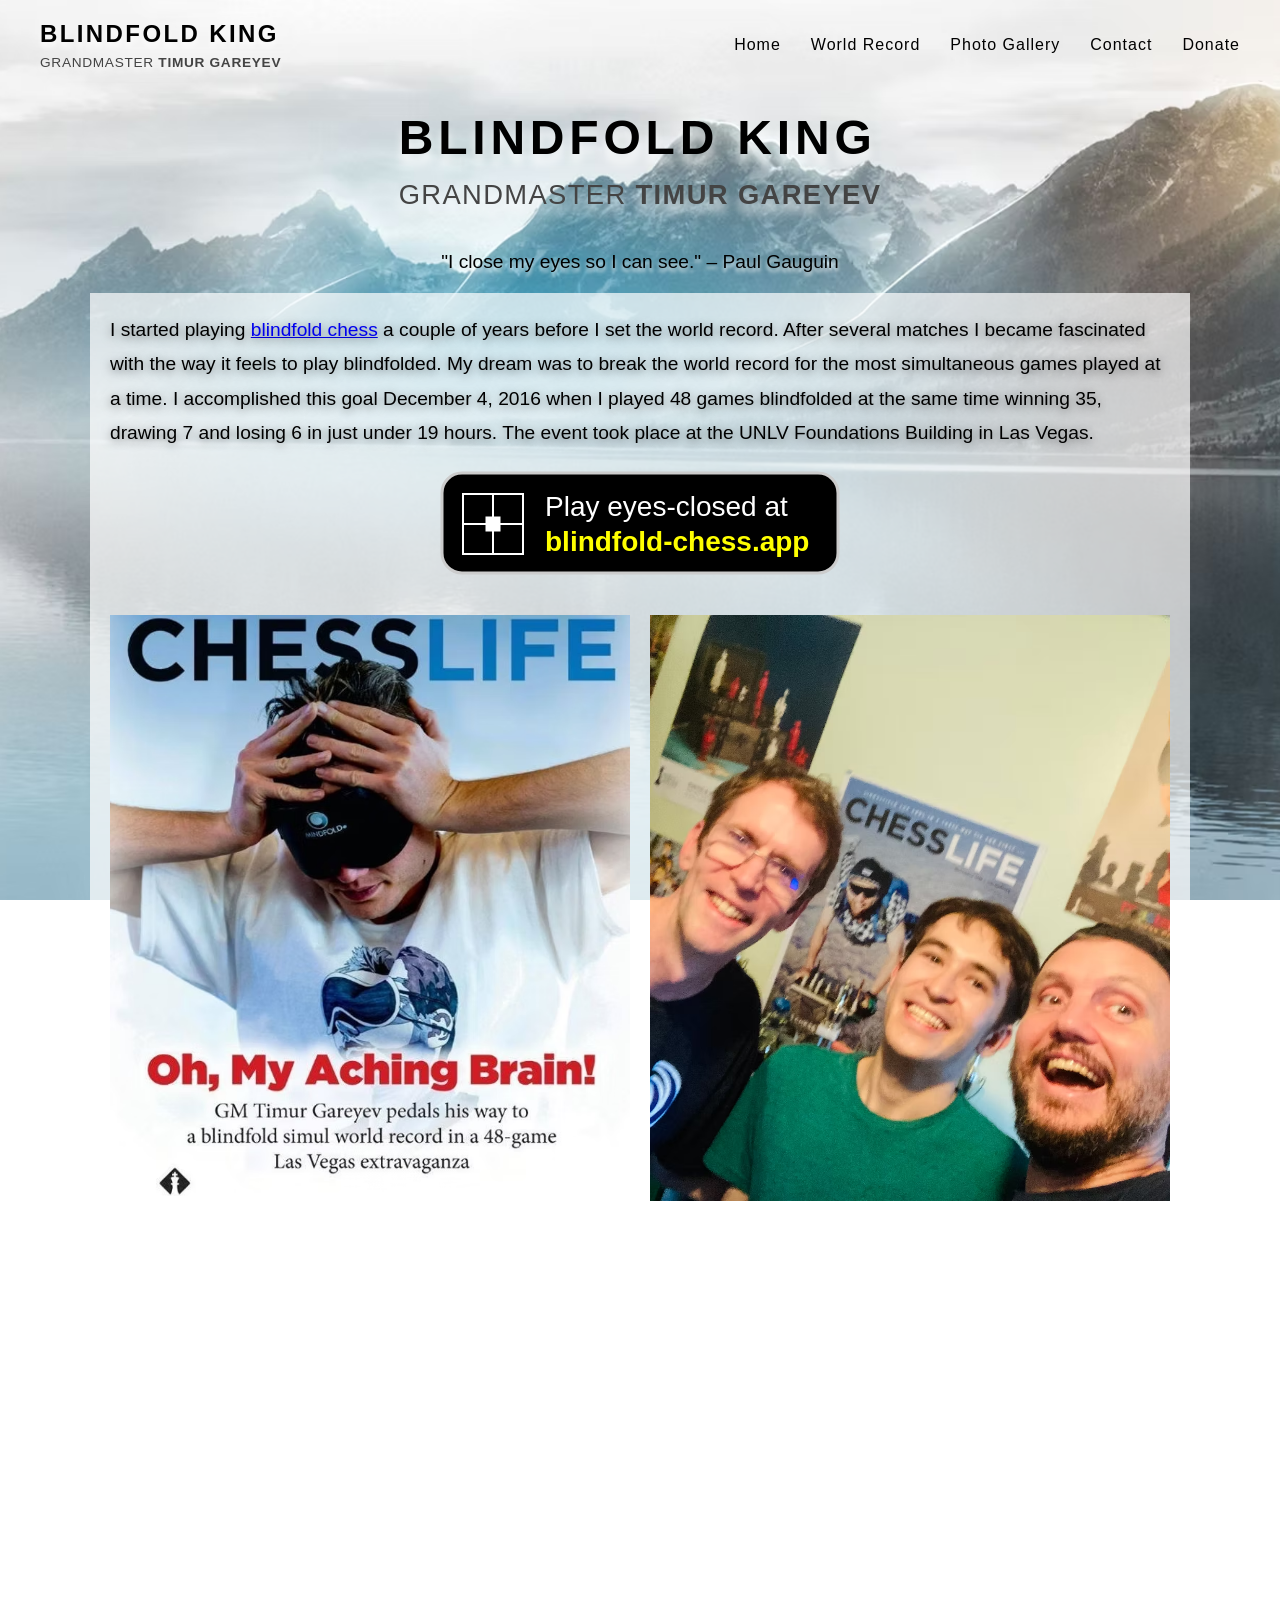
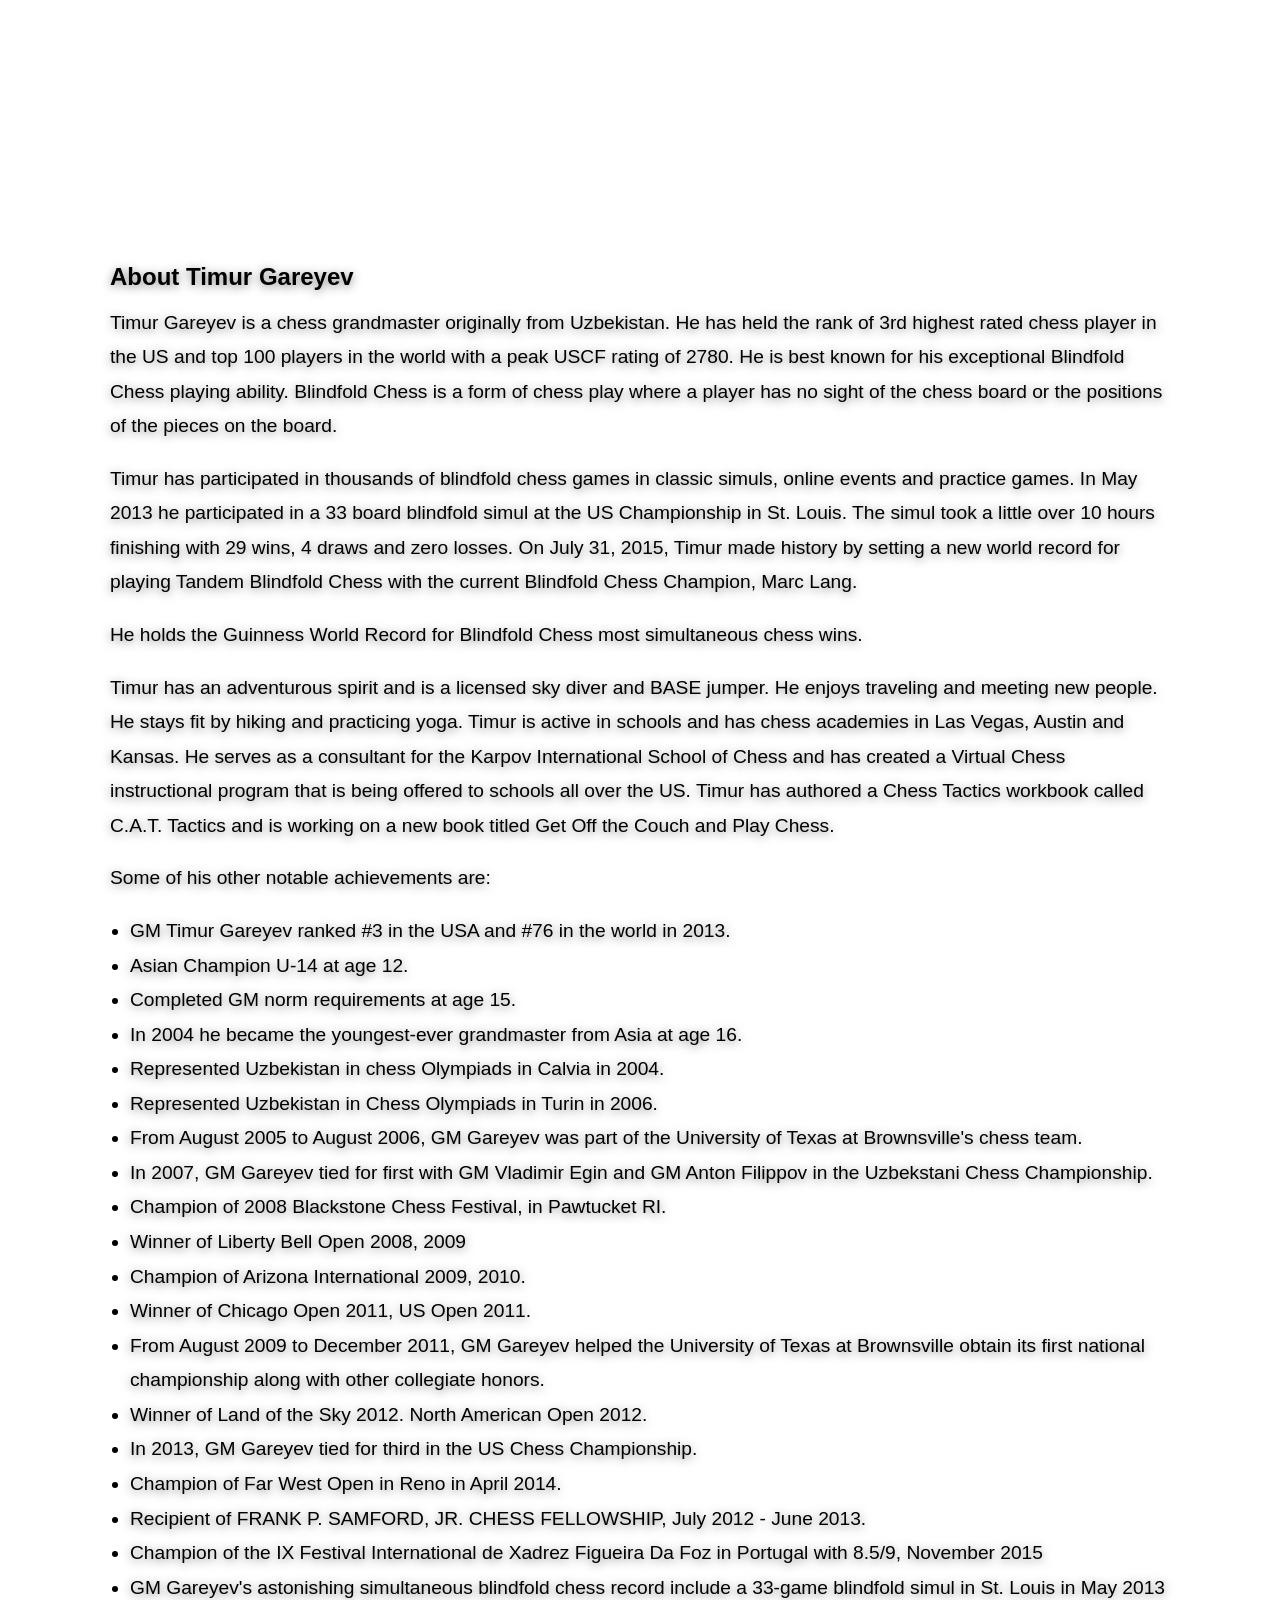
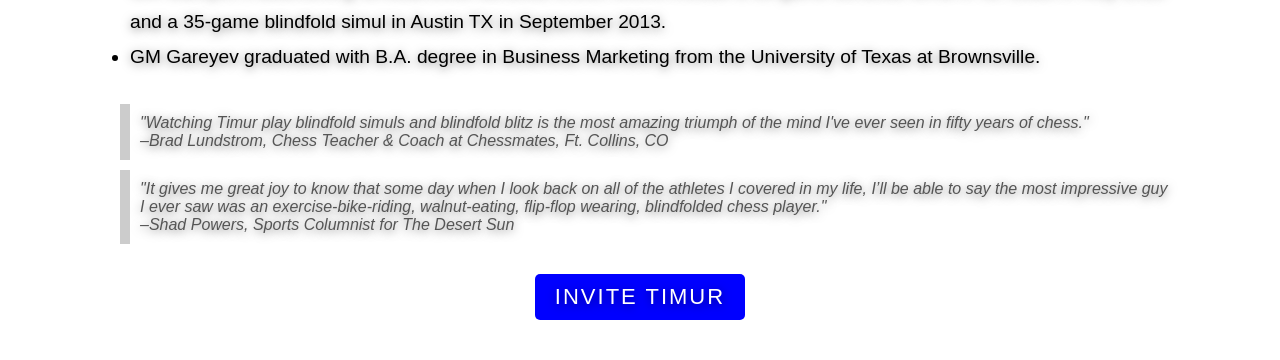
==== index.html @ 2adcbcb8 "Fix main page images side by side" ====
<!DOCTYPE html>
<html lang="en">
<head>
    <meta charset="UTF-8">
    <meta name="viewport" content="width=device-width, initial-scale=1.0">
    <title>Home - Blindfold King</title>
    <link rel="stylesheet" href="/shared.css">
</head>
<body>

    <header>
        <nav class="navbar">
            <a href="/" class="logo">
                Blindfold King
                <div class="subtitle">Grandmaster <strong>Timur Gareyev</strong></div>
            </a>

            <button class="hamburger" aria-label="Toggle navigation" id="hamburger-btn">
                <span></span>
                <span></span>
                <span></span>
            </button>

            <ul class="nav-menu" id="nav-menu">
                <li><a href="/" class="nav-link">Home</a></li>
                <li><a href="/world-record/" class="nav-link">World Record</a></li>
                <li><a href="/photo-gallery/" class="nav-link">Photo Gallery</a></li>
                <li><a href="/contact/" class="nav-link">Contact</a></li>
                <li><a href="/donate/" class="nav-link">Donate</a></li>
            </ul>
        </nav>
    </header>

    <main>
        <div class="logo" style="font-size: 3rem; margin-bottom: 20px">
            Blindfold King
            <div class="subtitle">Grandmaster <strong>Timur Gareyev</strong></div>
        </div>

        <div style="font-size: 1.2rem; margin-top: 20px; margin-bottom: 20px; text-shadow: 0 0.2em 0.2em rgba(255, 255, 255, 0.8);">
            "I close my eyes so I can see." – Paul Gauguin
        </div>

        <div class="content">
            <p>
                I started playing <a href="/about-blindfold-chess/">blindfold chess</a> a couple of years before I set the world record.
                After several matches I became fascinated with the way it feels to play blindfolded.
                My dream was to break the world record for the most simultaneous games played at a time.
                I accomplished this goal December 4, 2016 when I played 48 games blindfolded at the same time
                winning 35, drawing 7 and losing 6 in just under 19 hours.
                The event took place at the UNLV Foundations Building in Las Vegas.
            </p>

            <a style="margin-top: 20px" href="https://blindfold-chess.app/" target="_blank" rel="noopener noreferrer">
                <img src="/images/blindfold-chess-app-link-badge.svg" alt="Play eyes-closed at blindfold-chess.app" width="300" height="auto" style="border: none;">
            </a>

            <div class="image-columns-container" style="margin-top: 20px">
                <div class="image-column">
                    <img src="/images/chess-life-gm-gareyev-my-aching-brain.avif" alt="Timur Gareyev blindfolded with crown">
                </div>
                <div class="image-column">
                    <img src="/images/gm-timur-gareyev-with-friends.avif" alt="Timur Gareyev blindfolded playing chess">
                </div>
            </div>

            <div style="margin-top: 20px" class="iframe-resizer">
                <iframe width="560" height="315" src="https://www.youtube.com/embed/KEZMjE44eEs?si=geBZ7FJeRak21EPU" title="YouTube video player" frameborder="0" allow="accelerometer; autoplay; clipboard-write; encrypted-media; gyroscope; picture-in-picture; web-share" referrerpolicy="strict-origin-when-cross-origin" allowfullscreen></iframe>
            </div>

            <div style="margin-top: 20px">
                <h2>About Timur Gareyev</h2>
                <p>
                    Timur Gareyev is a chess grandmaster originally from Uzbekistan.
                    He has held the rank of 3rd highest rated chess player in the US and top 100 players in the world with a peak USCF rating of 2780.
                    He is best known for his exceptional Blindfold Chess playing ability.
                    Blindfold Chess is a form of chess play where a player has no sight of the chess board or the positions of the pieces on the board.
                </p>
                <br/>
                <p>
                    Timur has participated in thousands of blindfold chess games in classic simuls, online events and practice games.
                    In May 2013 he participated in a 33 board blindfold simul at the US Championship in St. Louis.
                    The simul took a little over 10 hours finishing with 29 wins, 4 draws and zero losses.
                    On July 31, 2015, Timur made history by setting a new world record for playing Tandem Blindfold Chess with the current Blindfold Chess Champion, Marc Lang.
                </p>
                <br/>
                <p>He holds the Guinness World Record for Blindfold Chess most simultaneous chess wins.</p>
                <br/>
                <p>
                    Timur has an adventurous spirit and is a licensed sky diver and BASE jumper.
                    He enjoys traveling and meeting new people. He stays fit by hiking and practicing yoga.
                    Timur is active in schools and has chess academies in Las Vegas, Austin and Kansas.
                    He serves as a consultant for the Karpov International School of Chess and has created a Virtual Chess instructional program
                    that is being offered to schools all over the US.
                    Timur has authored a Chess Tactics workbook called C.A.T. Tactics and is working on a new book titled Get Off the Couch and Play Chess.
                </p>
                 <br/>
                <p>
                    Some of his other notable achievements are:
                </p>
                 <br/>
                <ul>
                    <li>GM Timur Gareyev ranked #3 in the USA and #76 in the world in 2013.</li>
                    <li>Asian Champion U-14 at age 12.</li>
                    <li>Completed GM norm requirements at age 15.</li>
                    <li>In 2004 he became the youngest-ever grandmaster from Asia at age 16.</li>
                    <li>Represented Uzbekistan in chess Olympiads in Calvia in 2004.</li>
                    <li>Represented Uzbekistan in Chess Olympiads in Turin in 2006.</li>
                    <li>From August 2005 to August 2006, GM Gareyev was part of the University of Texas at Brownsville's chess team.</li>
                    <li>In 2007, GM Gareyev tied for first with GM Vladimir Egin and GM Anton Filippov in the Uzbekstani Chess Championship.</li>
                    <li>Champion of 2008 Blackstone Chess Festival, in Pawtucket RI.</li>
                    <li>Winner of Liberty Bell Open 2008, 2009</li>
                    <li>Champion of Arizona International 2009, 2010.</li>
                    <li>Winner of Chicago Open 2011, US Open 2011.</li>
                    <li>From August 2009 to December 2011, GM Gareyev helped the University of Texas at Brownsville obtain its first national championship along with other collegiate honors.</li>
                    <li>Winner of Land of the Sky 2012. North American Open 2012.</li>
                    <li>In 2013, GM Gareyev tied for third in the US Chess Championship.</li>
                    <li>Champion of Far West Open in Reno in April 2014.</li>
                    <li>Recipient of FRANK P. SAMFORD, JR. CHESS FELLOWSHIP, July 2012 - June 2013.</li>
                    <li>Champion of the IX Festival International de Xadrez Figueira Da Foz in Portugal with 8.5/9, November 2015</li>
                    <li>GM Gareyev's astonishing simultaneous blindfold chess record include a 33-game blindfold simul in St. Louis in May 2013 and a 35-game blindfold simul in Austin TX in September 2013.</li>
                    <li>GM Gareyev graduated with B.A. degree in Business Marketing from the University of Texas at Brownsville.</li>
                </ul>
            </div>

            <div style="margin-top: 20px">
                <blockquote>
                    "Watching Timur play blindfold simuls and blindfold blitz is the most amazing triumph of the mind I've ever seen in fifty years of chess."
                    <br/>
                    –Brad Lundstrom, Chess Teacher & Coach at Chessmates, Ft. Collins, CO
                </blockquote>
                <blockquote>
                    "It gives me great joy to know that some day when I look back on all of the athletes I covered in my life, I’ll be able to say the most impressive guy I ever saw was an exercise-bike-riding, walnut-eating, flip-flop wearing, blindfolded chess player."
                    <br/>
                    –Shad Powers, Sports Columnist for The Desert Sun
                </blockquote>
            </div>

            <a href="/contact/" class="button" style="margin-top: 20px">
                Invite Timur
            </a>

        </div>
    </main>

    <script src="/shared.js"></script>
</body>
</html>
---- shared.css ----
/* Reset & Base Styles */
* {
    margin: 0;
    padding: 0;
    box-sizing: border-box;
}

body {
    font-family: 'Segoe UI', Tahoma, Geneva, Verdana, sans-serif;
    /* Background image configuration */
    background-image: url('/images/background.png');
    background-size: cover;
    background-position: center;
    background-repeat: no-repeat;
    background-attachment: fixed;
    min-height: 100vh;
    display: flex;
    flex-direction: column;
}

/* Navigation Styles */
header {
    width: 100%;
    position: relative;
    z-index: 1000;
}

.navbar {
    display: flex;
    justify-content: space-between;
    align-items: center;
    padding: 20px 40px;
    background: transparent; /* Fully transparent */
}

.logo {
    font-size: 1.5rem;
    font-weight: 700;
    text-transform: uppercase;
    letter-spacing: 0.1em;
    text-decoration: none;
    color: #000;
    text-shadow: 0 0.2em 0.2em rgba(255, 255, 255, 0.8);
}

.logo .subtitle {
    display: block;
    font-size: 0.57em;
    font-weight: 400;
    letter-spacing: 0.05em;
    margin-top: 0.5em;
    color: #444; /* Slightly lighter color for subtitle */
}

.nav-menu {
    display: flex;
    list-style: none;
    gap: 30px;
}

.nav-link {
    text-decoration: none;
    font-size: 1rem;
    font-weight: 500;
    letter-spacing: 1px;
    transition: opacity 0.3s ease, transform 0.3s ease;
    display: inline-block;
    color:#000;
}

/* Hover effect (subtle opacity shift to keep it text-only and transparent) */
.nav-link:hover {
    opacity: 0.7;
    transform: translateY(-2px);
}

/* Mobile Hamburger Icon */
.hamburger {
    display: none;
    flex-direction: column;
    cursor: pointer;
    background: none;
    border: none;
    gap: 6px;
}

.hamburger span {
    display: block;
    width: 25px;
    height: 3px;
    background-color: #000;
    transition: all 0.3s ease;
}

main {
    flex: 1;
    display: flex;
    flex-direction: column;
    justify-content: center;
    align-items: center;
    padding: 20px;
}

.content {
    flex: 1;
    display: flex;
    flex-direction: column;
    justify-content: center;
    align-items: center;
    padding: 20px;
    text-shadow: 0 2px 10px rgba(0, 0, 0, 0.5);
    max-width: 1100px;
    width: 100%;
    background: rgba(255, 255, 255, 0.7); /* white with some transparency */
}

h1 {
    font-size: 3rem;
}

h1, h2, h3, h4, h5, h6 {
    margin-top: 25px;
    margin-bottom: 15px;
}

.content p, .content ol, .content ul {
    font-size: 1.2rem;
    line-height: 1.8;
}

ul, ol {
    padding-left: 20px;
}

.content img {
    width: 100%;
    height: auto;
}

blockquote {
  border-left: 10px solid #ccc;
  margin: 10px;
  padding: 10px;
  width: 100%;
  font-style: italic;
  color: #555;
}

.iframe-resizer {
    position: relative;
    width: 100%;
    padding-bottom: 56.25%; /* 16:9 aspect ratio */
    height: 0;
}
.iframe-resizer iframe {
    position: absolute;
    top: 0;
    left: 0;
    width: 100%;
    height: 100%;
}

/* Responsive Breakpoint (Tablet/Mobile) for navigation menu - start */
@media (max-width: 800px) {
    .navbar {
        padding: 20px;
    }

    .hamburger {
        display: flex;
    }

    /* Nav menu transitions to a vertical transparent stack */
    .nav-menu {
        position: absolute;
        top: 100%;
        left: 0;
        width: 100%;
        flex-direction: column;
        align-items: center;
        gap: 25px;
        padding: 30px 0;
        background: rgba(255, 255, 255, 0.7); /* white with some transparency */
        opacity: 0;
        pointer-events: none;
        transform: translateY(-10px);
        transition: opacity 0.3s ease, transform 0.3s ease;
    }

    /* Active state toggled by JS */
    .nav-menu.active {
        opacity: 1;
        pointer-events: auto;
        transform: translateY(0);
    }

    /* Hamburger animation to 'X' when active */
    .hamburger.active span:nth-child(1) {
        transform: translateY(9px) rotate(45deg);
    }

    .hamburger.active span:nth-child(2) {
        opacity: 0;
    }

    .hamburger.active span:nth-child(3) {
        transform: translateY(-9px) rotate(-45deg);
    }
}
/* Responsive Breakpoint (Tablet/Mobile) for navigation menu - end */

.button {
    display: inline-block;
    padding: 10px 20px;
    font-size: 22px;
    color: white;
    background-color: blue;
    border: none;
    border-radius: 5px;
    text-decoration: none;
    transition: background-color 0.3s ease;
    text-transform: uppercase;
    letter-spacing: 2px;
}

.button:hover {
    background-color: #0056b3;
}

/* Image 2-Columns Styles - start */
.image-columns-container {
    display: flex;
    gap: 20px;
    align-items: flex-start; /* This forces columns to align at the top instead of stretching to match each other's height */
}

.image-column {
    display: flex;
    flex-direction: column;
    gap: 20px;
    flex: 1; /* This automatically gives both columns equal 50% width */
}

.image-column img {
    width: 100%; /* Ensures images fill their container */
    height: auto; /* Browser automatically calculates the height without cropping */
    min-height: 15vh; /* Kept from your original code, though you may not need it with width: 100% */
}

@media (max-width: 768px) {
    .image-columns-container {
        flex-direction: column;
    }
}
/* Image 2-Columns Styles - end */
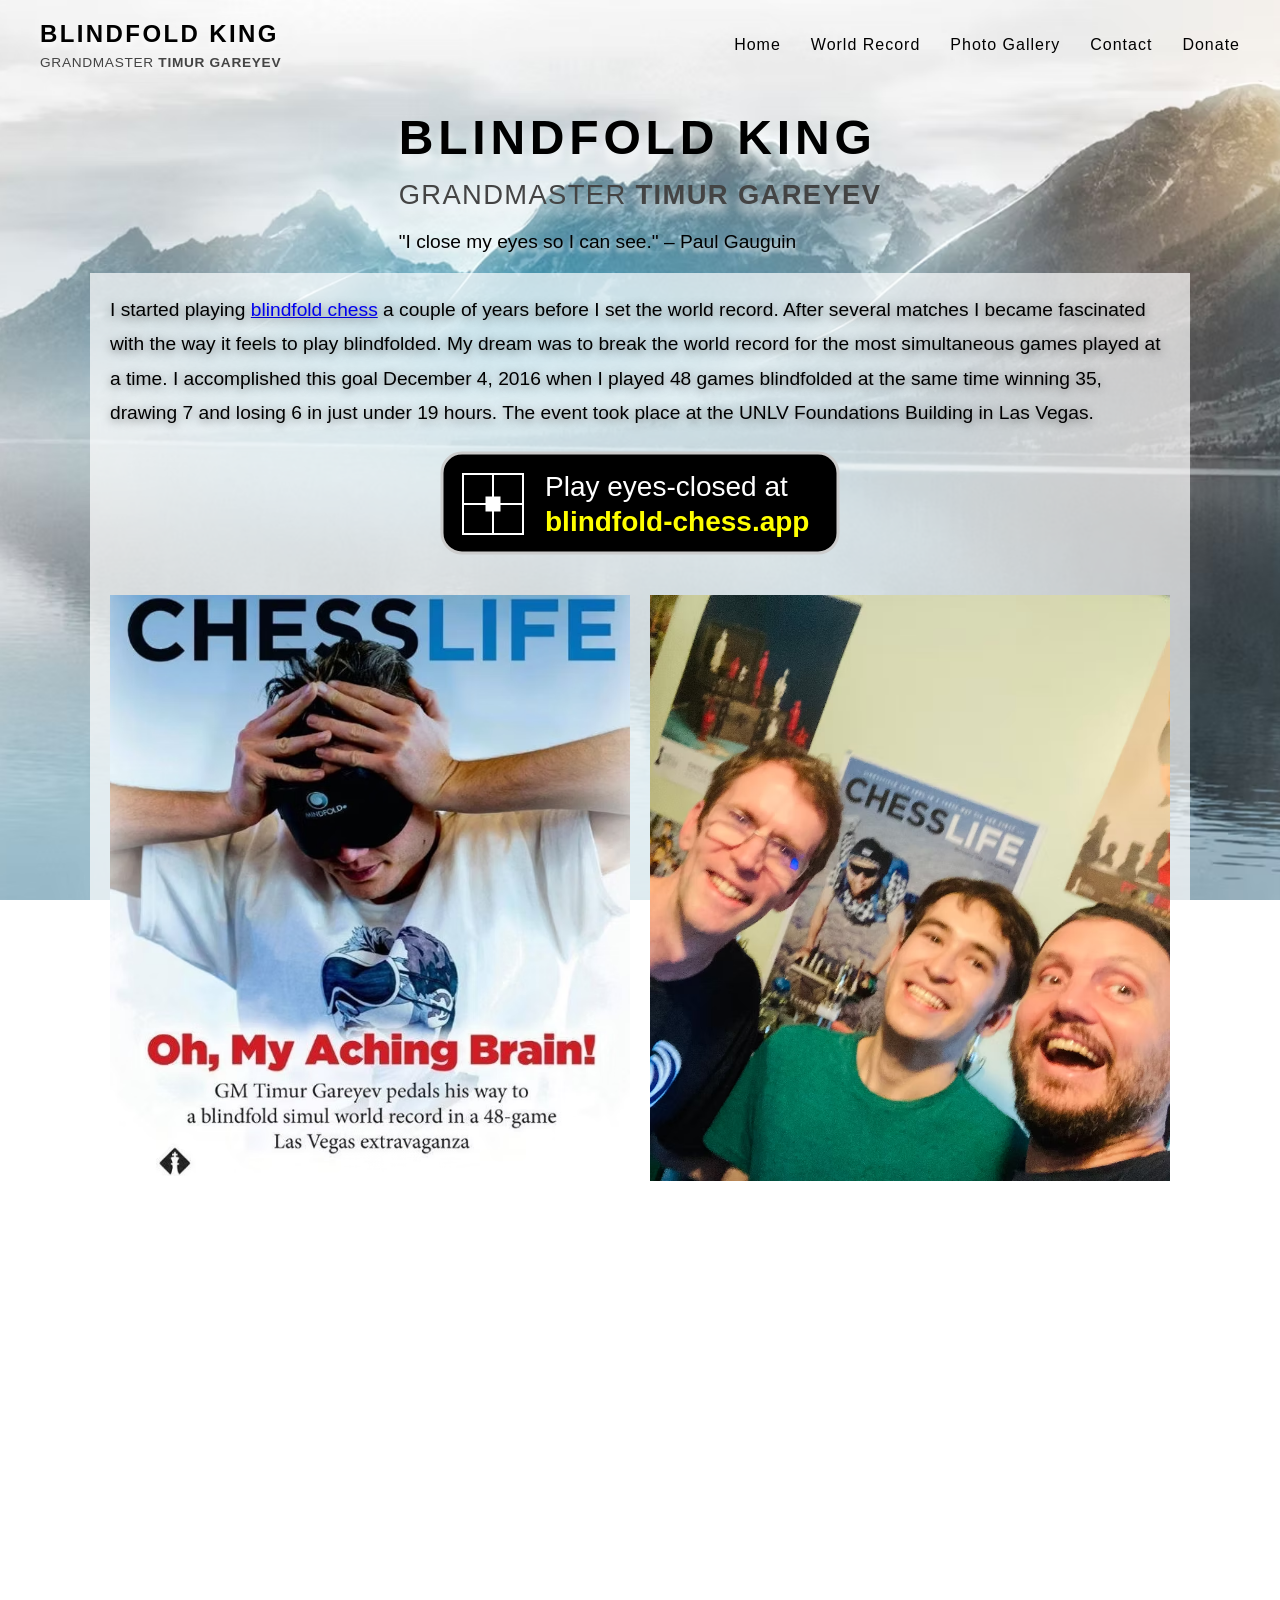
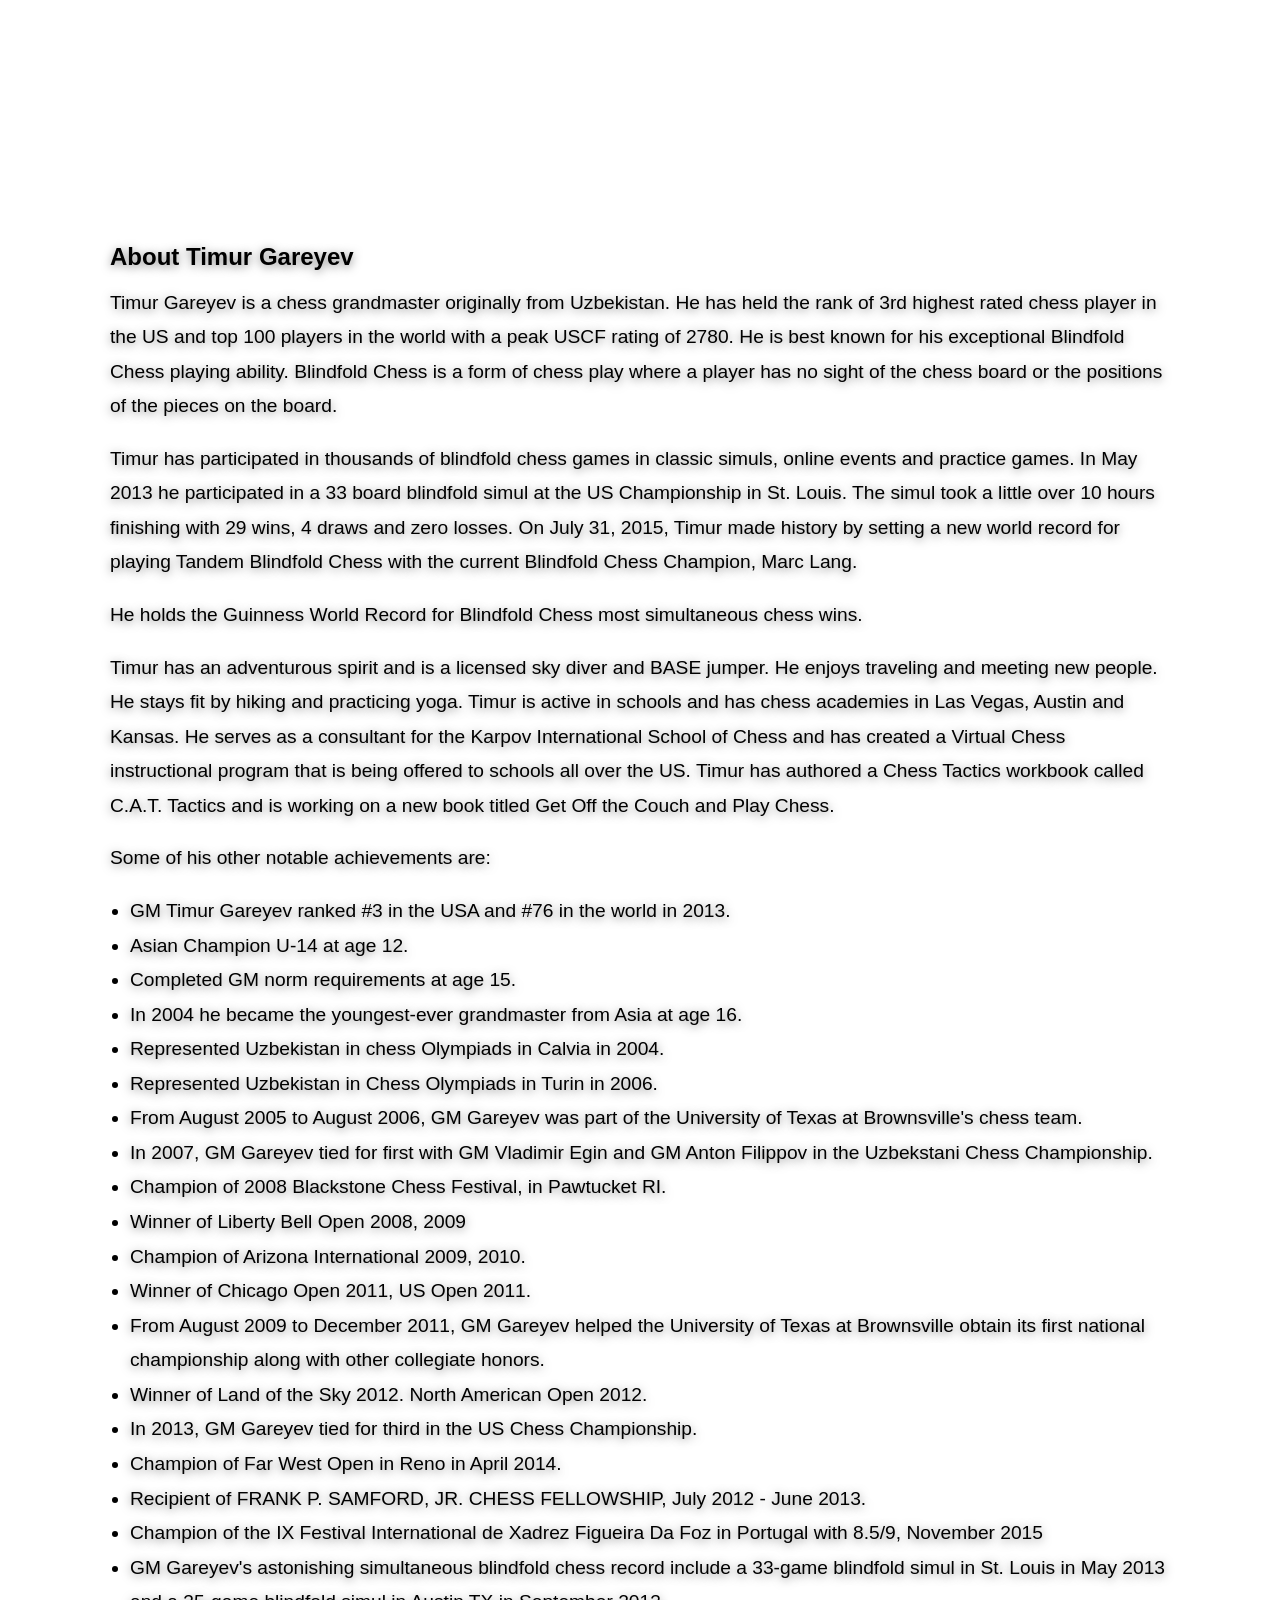
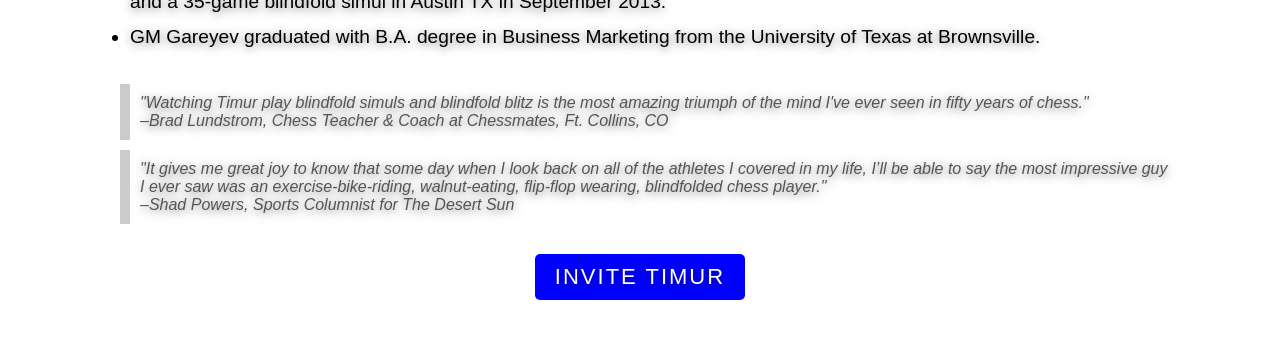
==== commit 021b4e46: "Home page: improve responsiveness for small screens" ====
--- a/index.html
+++ b/index.html
@@ -5,6 +5,13 @@
     <meta name="viewport" content="width=device-width, initial-scale=1.0">
     <title>Home - Blindfold King</title>
     <link rel="stylesheet" href="/shared.css">
+    <style>
+        @media (max-width: 500px) {
+            #home-page-title {
+                display: none;
+            }
+        }
+    </style>
 </head>
 <body>
 
@@ -32,14 +39,17 @@
     </header>
 
     <main>
-        <div class="logo" style="font-size: 3rem; margin-bottom: 20px">
-            Blindfold King
-            <div class="subtitle">Grandmaster <strong>Timur Gareyev</strong></div>
+        <div id="home-page-title">
+            <div class="logo" style="font-size: min(3rem, 8.5vw); margin-bottom: 20px">
+                Blindfold King
+                <div class="subtitle">Grandmaster <strong>Timur Gareyev</strong></div>
+            </div>
+
+            <div style="font-size: min(1.2rem, 4vw); margin-top: 20px; margin-bottom: 20px; text-shadow: 0 0.2em 0.2em rgba(255, 255, 255, 0.8);">
+                "I close my eyes so I can see." – Paul Gauguin
+            </div>
         </div>
 
-        <div style="font-size: 1.2rem; margin-top: 20px; margin-bottom: 20px; text-shadow: 0 0.2em 0.2em rgba(255, 255, 255, 0.8);">
-            "I close my eyes so I can see." – Paul Gauguin
-        </div>
 
         <div class="content">
             <p>
--- a/shared.css
+++ b/shared.css
@@ -161,7 +161,7 @@
 }
 
 /* Responsive Breakpoint (Tablet/Mobile) for navigation menu - start */
-@media (max-width: 800px) {
+@media (max-width: 850px) {
     .navbar {
         padding: 20px;
     }
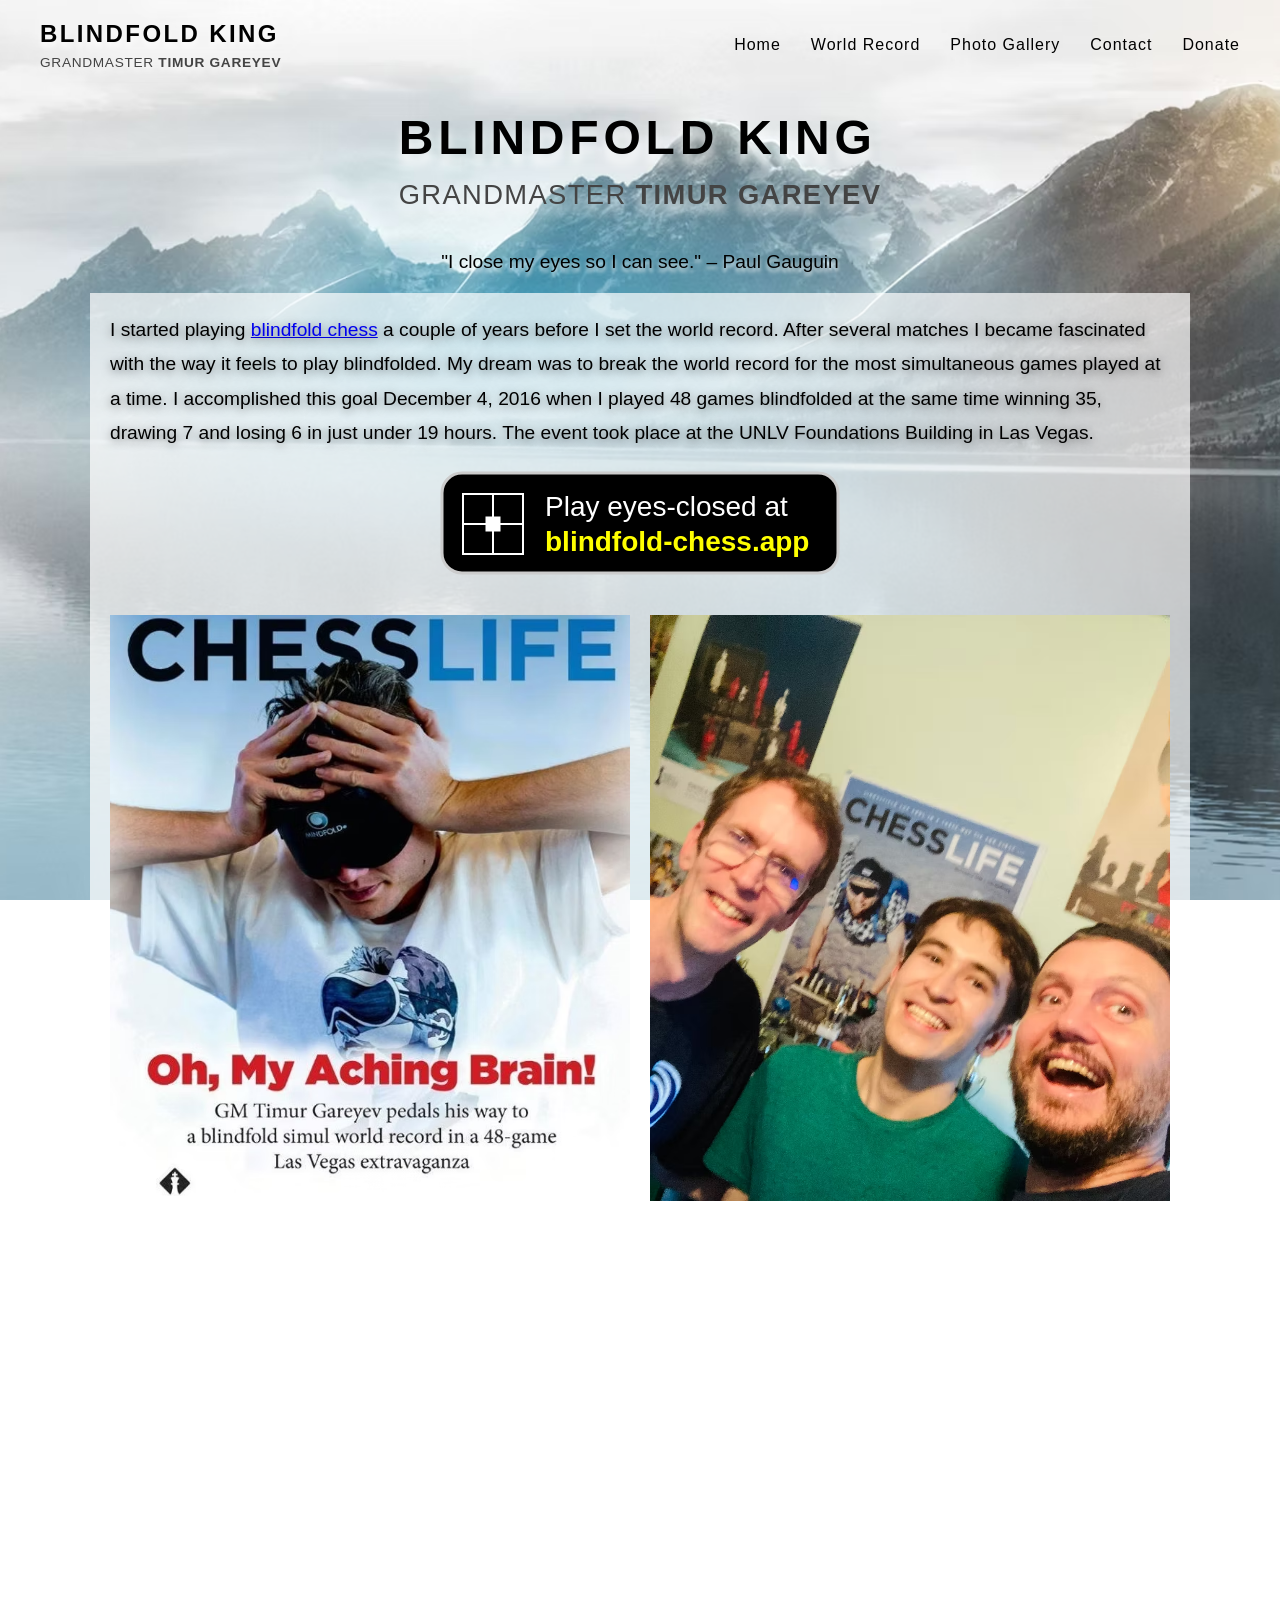
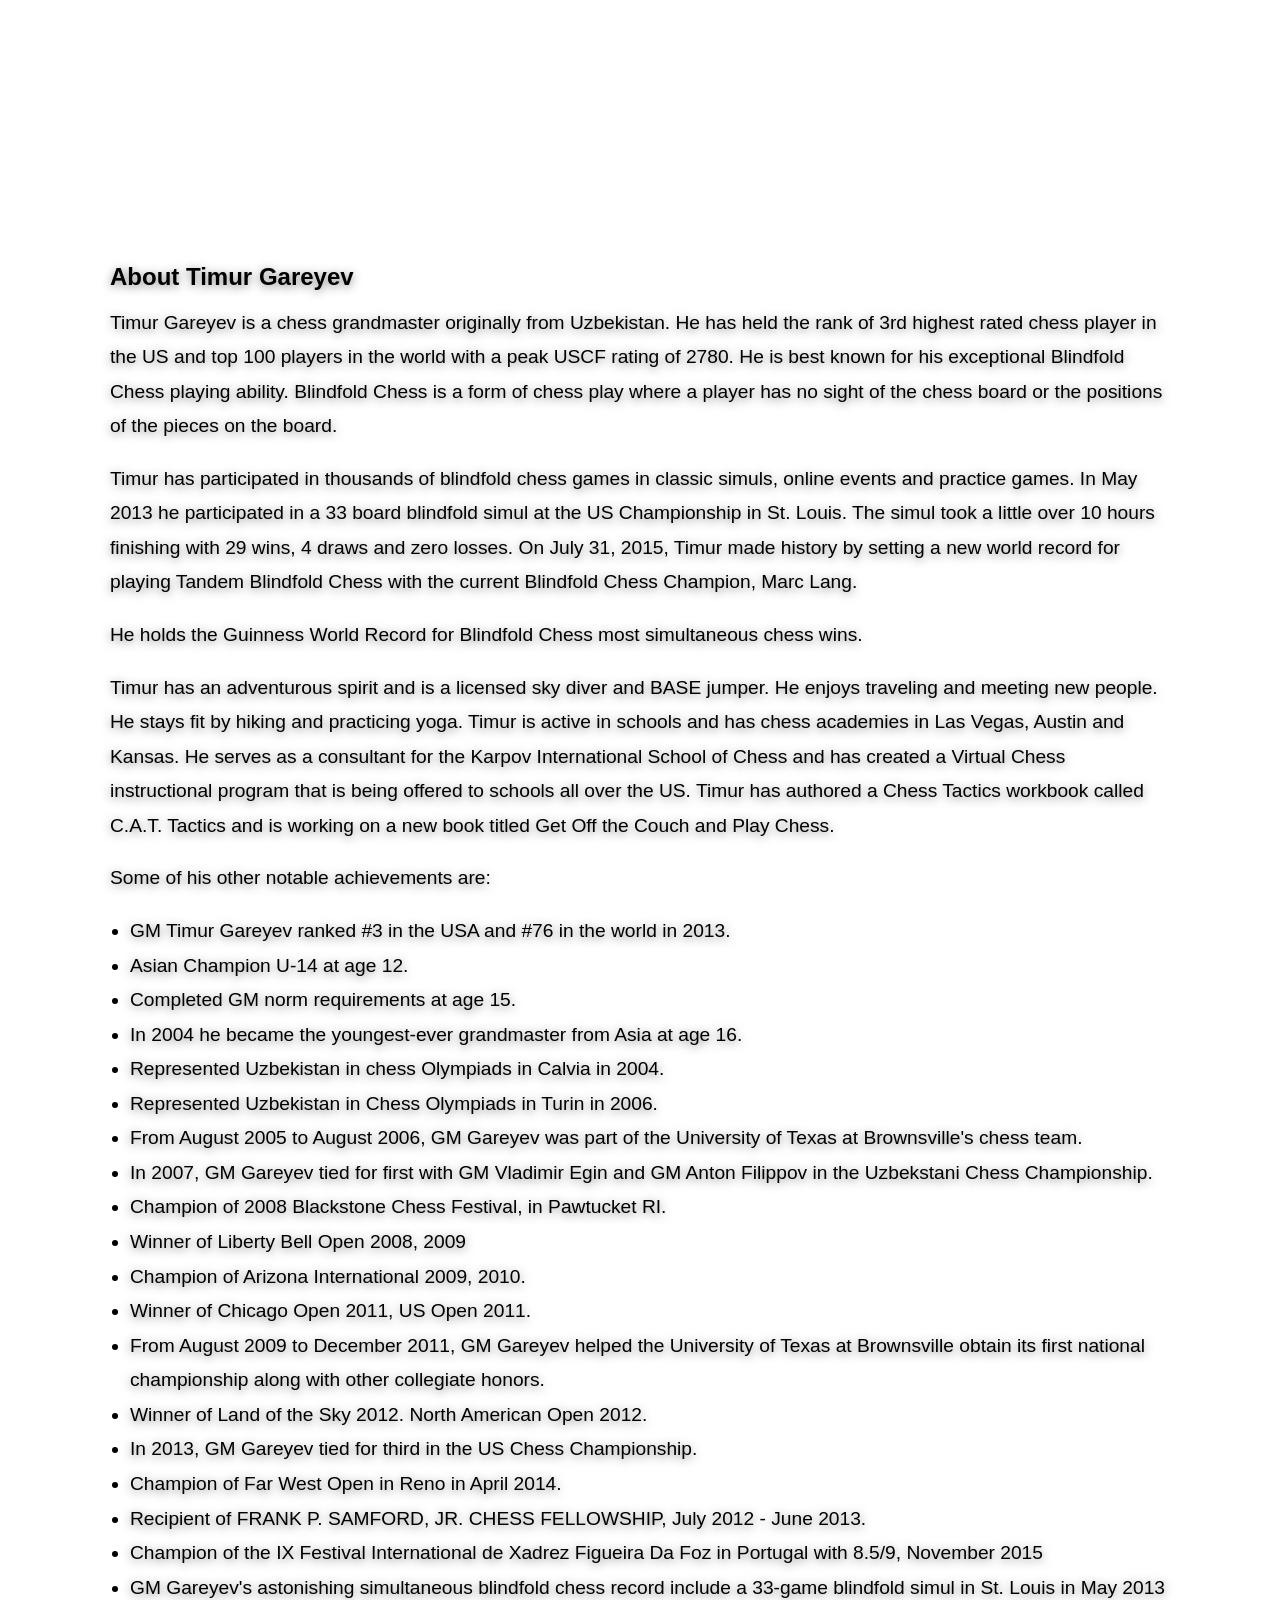
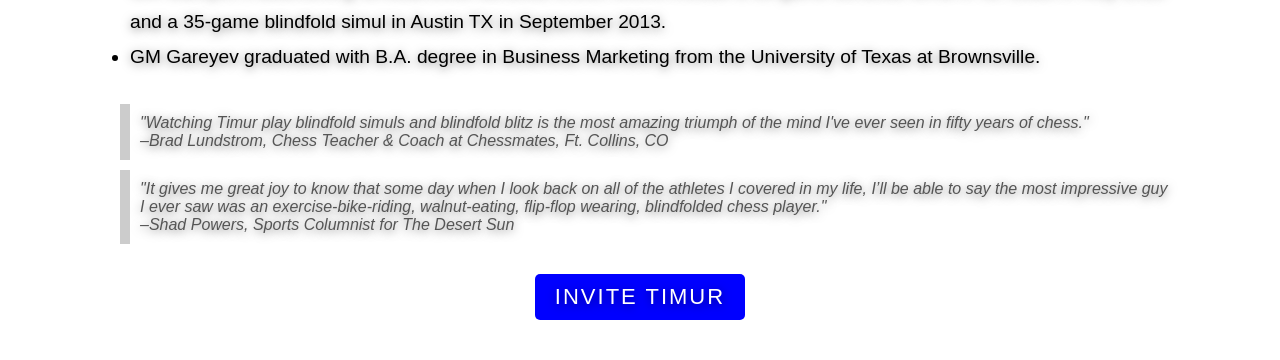
==== commit 2a971975: "Home page small screens: restore Gauguin quote" ====
--- a/index.html
+++ b/index.html
@@ -39,15 +39,13 @@
     </header>
 
     <main>
-        <div id="home-page-title">
-            <div class="logo" style="font-size: min(3rem, 8.5vw); margin-bottom: 20px">
-                Blindfold King
-                <div class="subtitle">Grandmaster <strong>Timur Gareyev</strong></div>
-            </div>
+        <div id="home-page-title" class="logo" style="font-size: min(3rem, 8.5vw); margin-bottom: 20px">
+            Blindfold King
+            <div class="subtitle">Grandmaster <strong>Timur Gareyev</strong></div>
+        </div>
 
-            <div style="font-size: min(1.2rem, 4vw); margin-top: 20px; margin-bottom: 20px; text-shadow: 0 0.2em 0.2em rgba(255, 255, 255, 0.8);">
-                "I close my eyes so I can see." – Paul Gauguin
-            </div>
+        <div style="font-size: min(1.2rem, 3vw); margin-top: 20px; margin-bottom: 20px; text-shadow: 0 0.2em 0.2em rgba(255, 255, 255, 0.8);">
+            "I close my eyes so I can see." – Paul Gauguin
         </div>
 
 
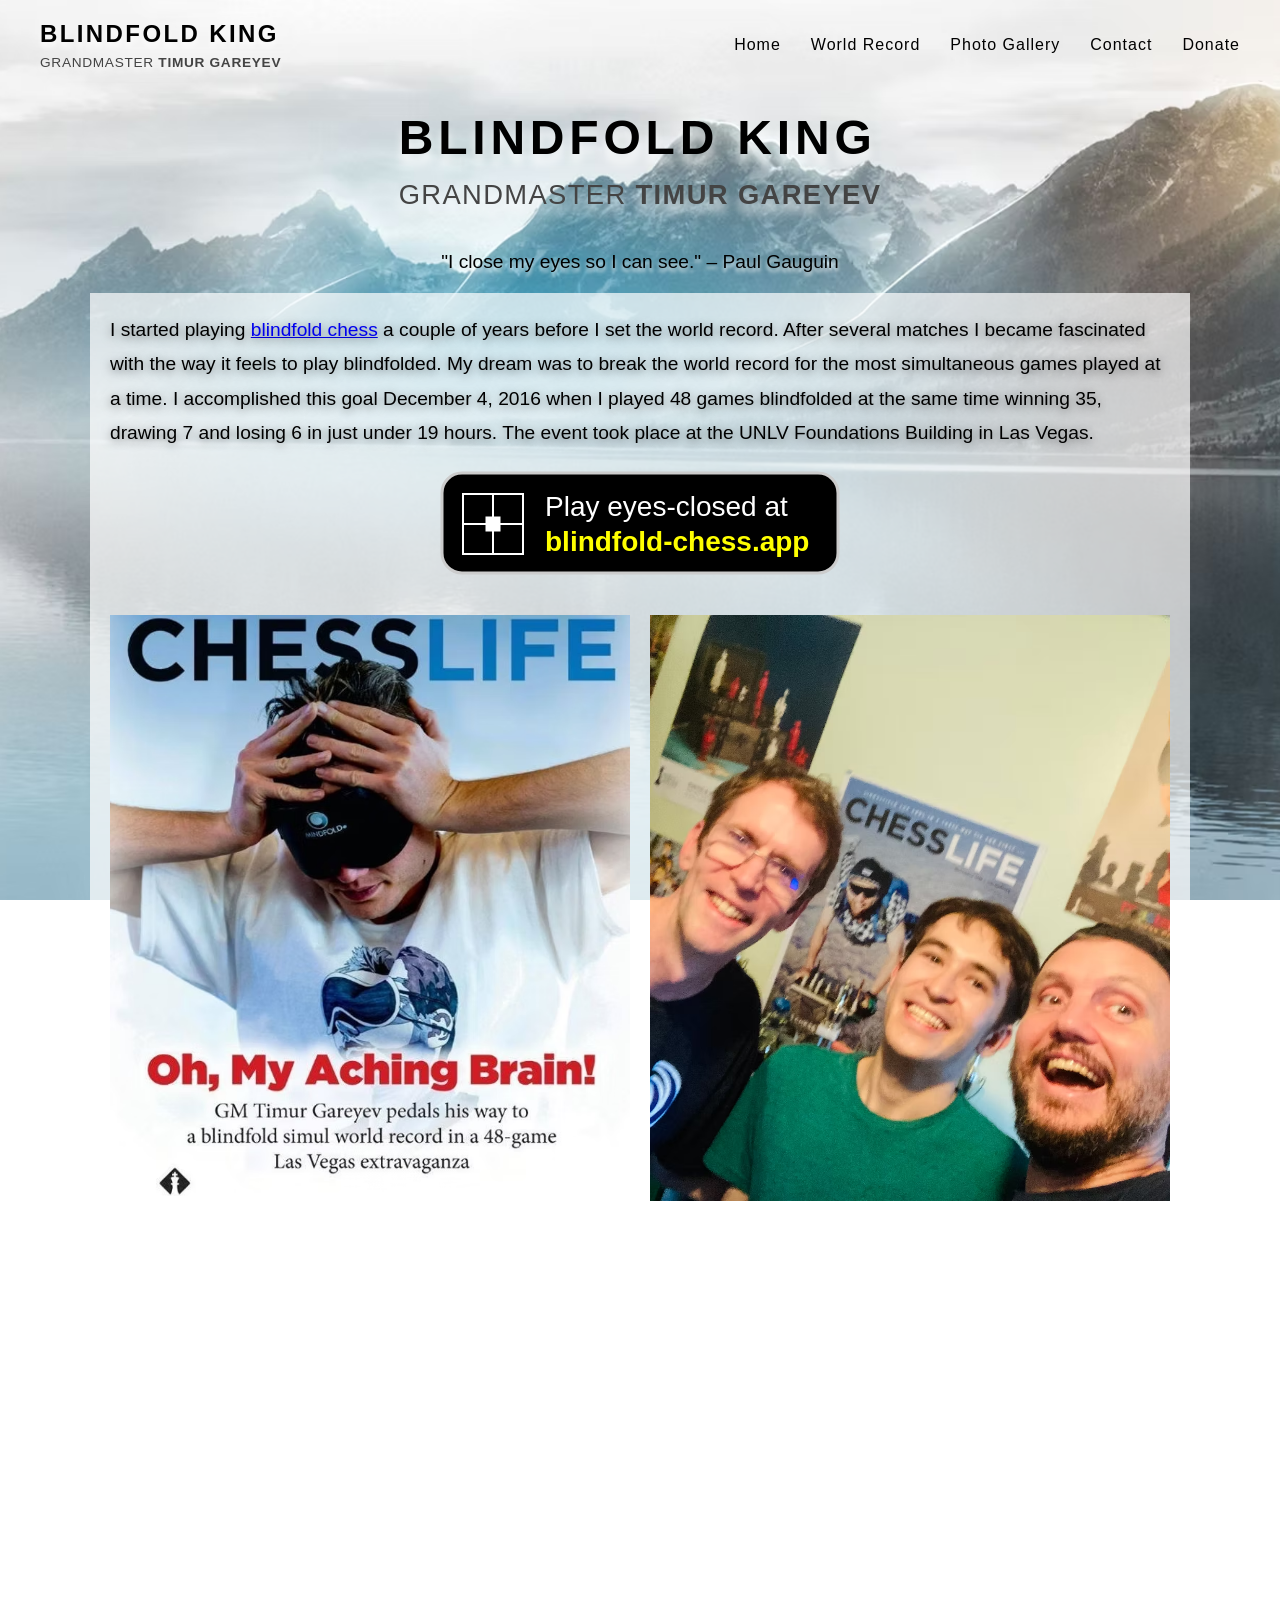
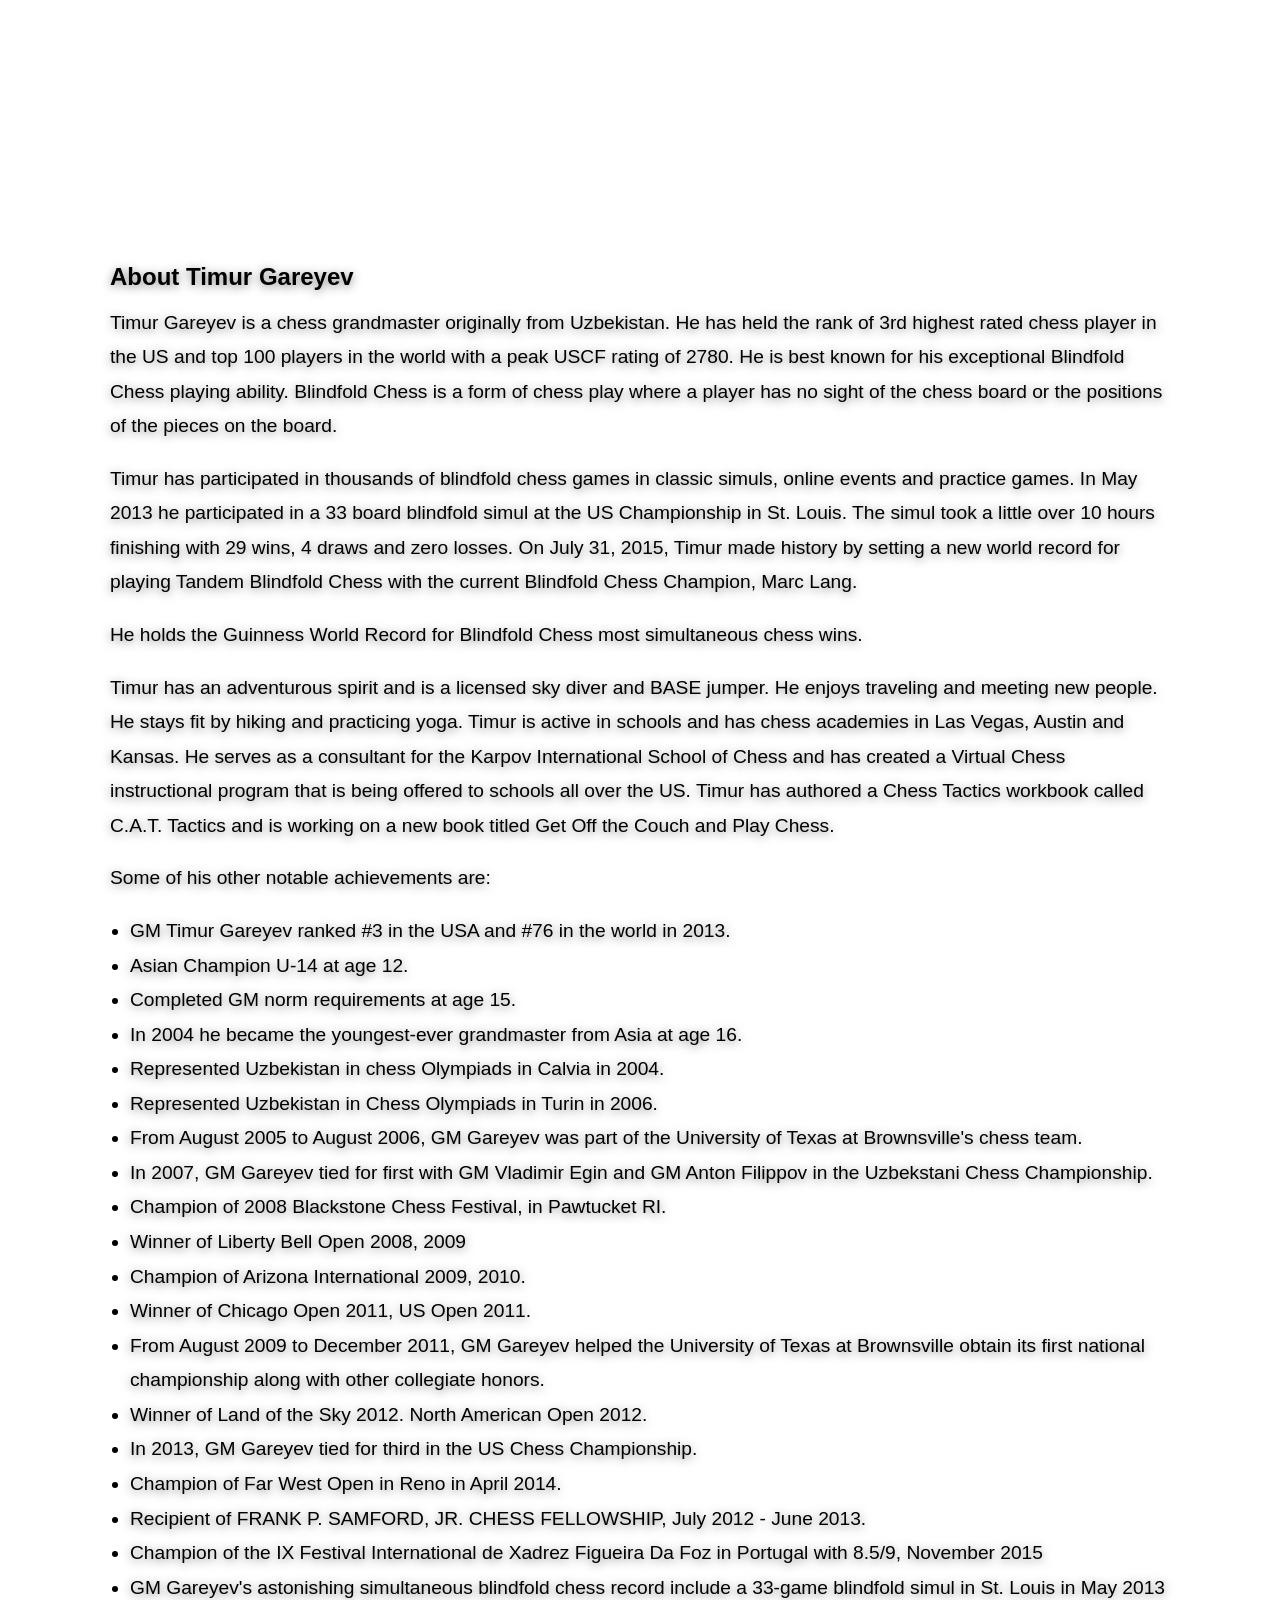
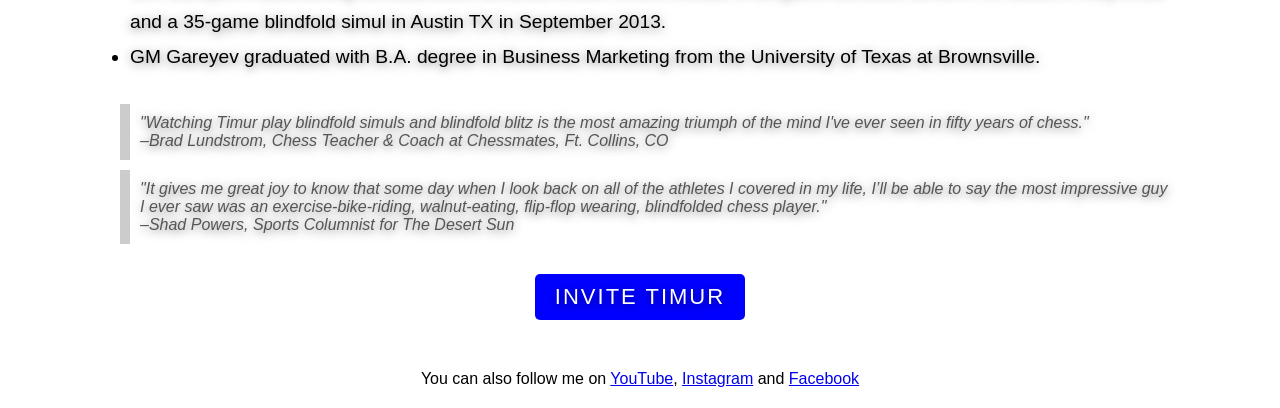
==== commit a5c9ccde: "Add link to social media" ====
--- a/index.html
+++ b/index.html
@@ -4,6 +4,7 @@
     <meta charset="UTF-8">
     <meta name="viewport" content="width=device-width, initial-scale=1.0">
     <title>Home - Blindfold King</title>
+    <meta name="description" content="Timur Gareyev, the Blindfold King, is a chess grandmaster known for his exceptional blindfold chess playing ability. Learn about his achievements and world record.">
     <link rel="stylesheet" href="/shared.css">
     <style>
         @media (max-width: 500px) {
@@ -149,6 +150,8 @@
             </a>
 
         </div>
+
+        <p style="margin-top: 30px">You can also follow me on <a href="https://www.youtube.com/channel/UCja1lE9VIOuWy8DbxWtWA7Q">YouTube</a>, <a href="https://www.instagram.com/blindfoldking/">Instagram</a> and <a href="https://www.facebook.com/blindfoldchessking/">Facebook</a></p>
     </main>
 
     <script src="/shared.js"></script>
--- a/shared.css
+++ b/shared.css
@@ -180,7 +180,7 @@
         align-items: center;
         gap: 25px;
         padding: 30px 0;
-        background: rgba(255, 255, 255, 0.7); /* white with some transparency */
+        background: #eee;
         opacity: 0;
         pointer-events: none;
         transform: translateY(-10px);
